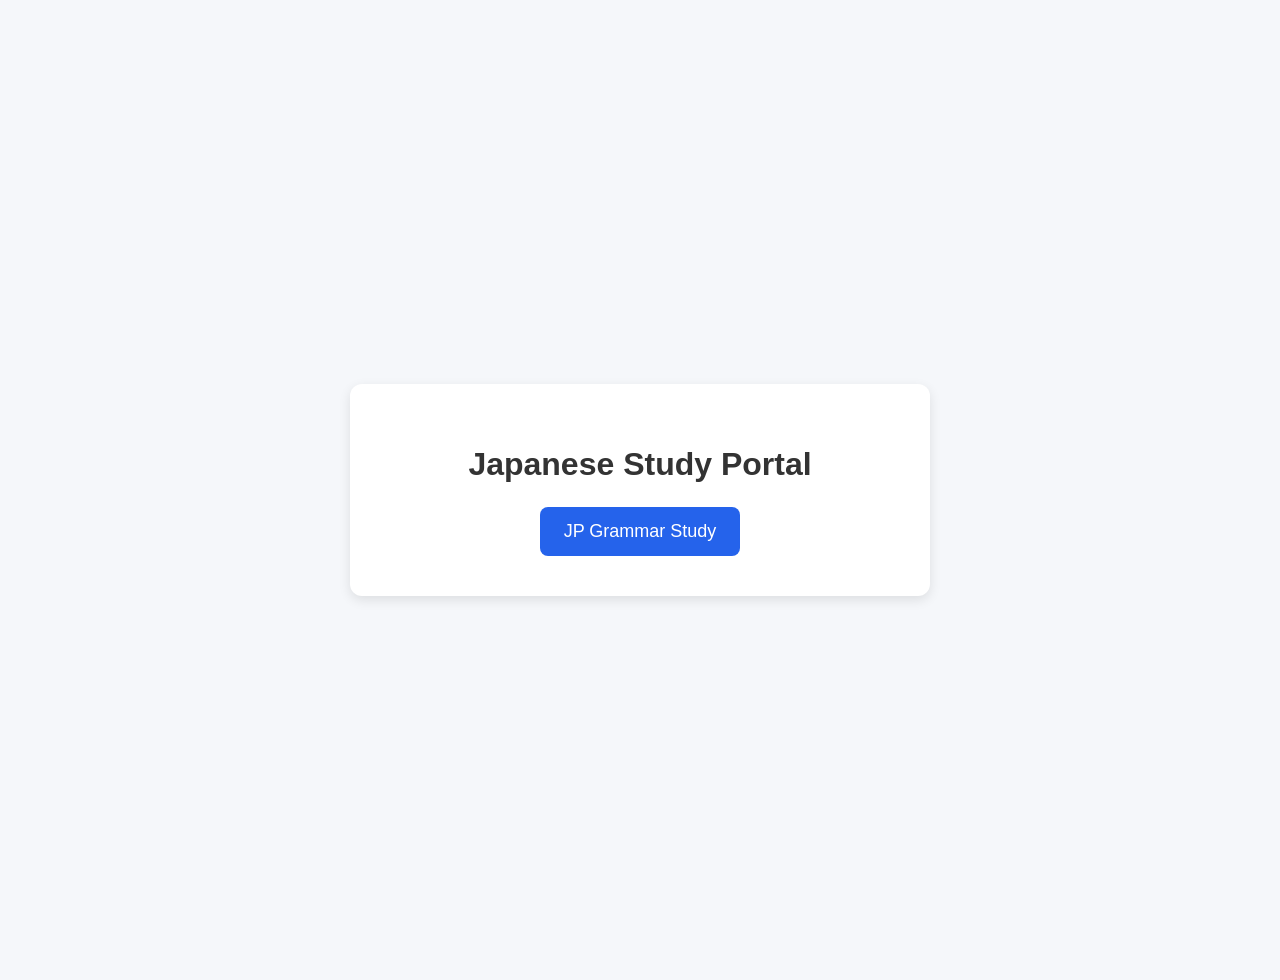
==== index.html @ 327e2c9b "Initital commit" ====
<!DOCTYPE html>
<html lang="ja">
<head>
  <meta charset="UTF-8" />
  <meta name="viewport" content="width=device-width, initial-scale=1.0" />
  <title>Static Site Home</title>

  <style>
    body {
      font-family: Arial, sans-serif;
      background: #f5f7fa;
      margin: 0;
      padding: 40px;
      display: flex;
      justify-content: center;
      align-items: center;
      min-height: 100vh;
    }

    .container {
      background: white;
      padding: 40px;
      border-radius: 12px;
      box-shadow: 0 4px 12px rgba(0,0,0,0.1);
      text-align: center;
      width: 100%;
      max-width: 500px;
    }

    h1 {
      margin-bottom: 24px;
      color: #333;
    }

    a {
      display: inline-block;
      padding: 14px 24px;
      background: #2563eb;
      color: white;
      text-decoration: none;
      border-radius: 8px;
      font-size: 18px;
      transition: background 0.2s ease;
    }

    a:hover {
      background: #1d4ed8;
    }
  </style>
</head>
<body>
  <div class="container">
    <h1>Japanese Study Portal</h1>

    <a href="./JP_Study/jp_grammar_v1.html">
      JP Grammar Study
    </a>
  </div>
</body>
</html>
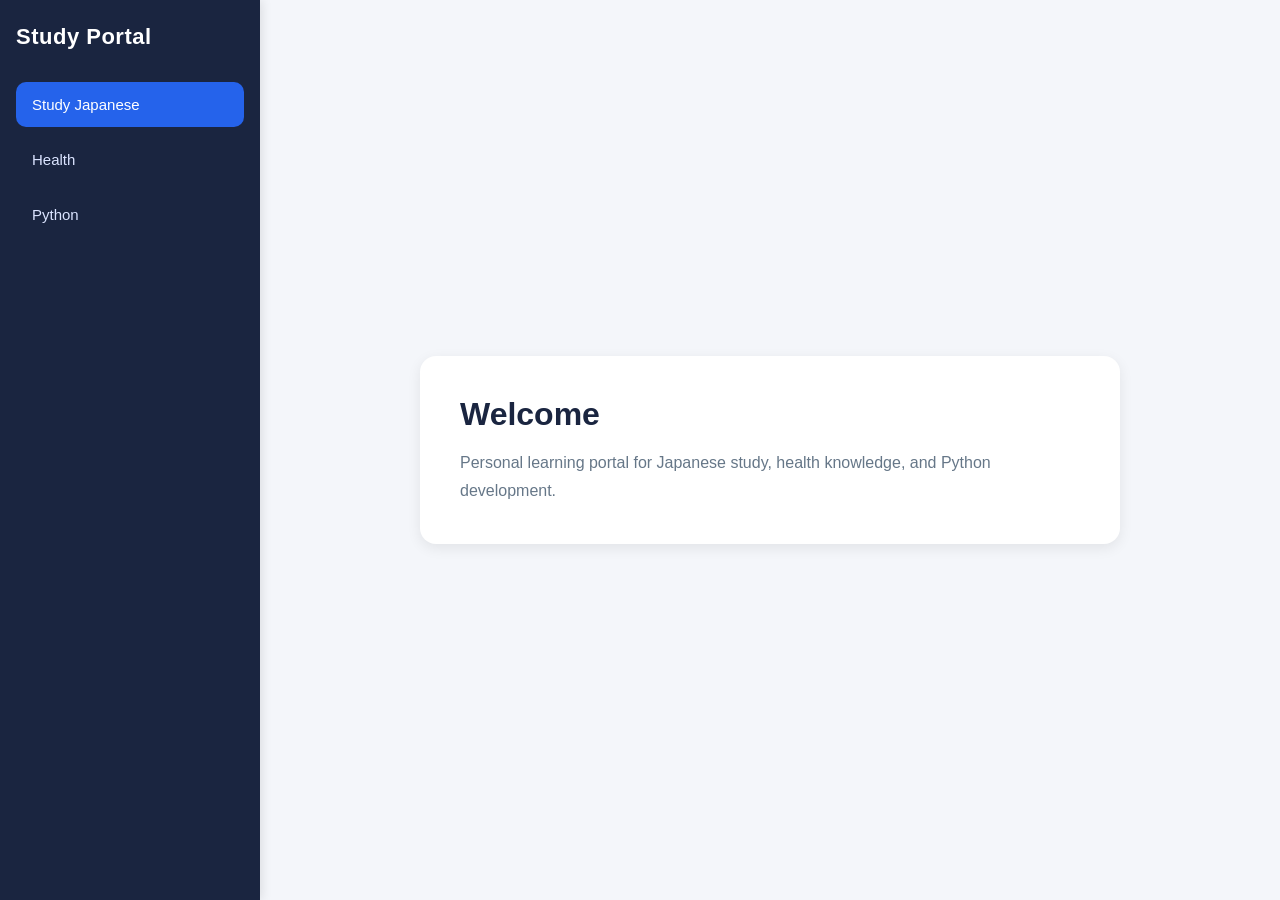
==== commit 6d026f87: "add left menu" ====
--- a/index.html
+++ b/index.html
@@ -1,60 +1,202 @@
 <!DOCTYPE html>
-<html lang="ja">
+<html lang="en">
 <head>
   <meta charset="UTF-8" />
   <meta name="viewport" content="width=device-width, initial-scale=1.0" />
-  <title>Static Site Home</title>
+
+  <meta name="theme-color" content="#1a2540">
+
+  <title>Study Portal</title>
 
   <style>
-    body {
+    *{
+      margin:0;
+      padding:0;
+      box-sizing:border-box;
+    }
+
+    body{
       font-family: Arial, sans-serif;
-      background: #f5f7fa;
-      margin: 0;
-      padding: 40px;
-      display: flex;
-      justify-content: center;
-      align-items: center;
-      min-height: 100vh;
-    }
-
-    .container {
-      background: white;
-      padding: 40px;
-      border-radius: 12px;
-      box-shadow: 0 4px 12px rgba(0,0,0,0.1);
-      text-align: center;
-      width: 100%;
-      max-width: 500px;
-    }
-
-    h1 {
-      margin-bottom: 24px;
-      color: #333;
-    }
-
-    a {
-      display: inline-block;
-      padding: 14px 24px;
-      background: #2563eb;
-      color: white;
-      text-decoration: none;
-      border-radius: 8px;
-      font-size: 18px;
-      transition: background 0.2s ease;
-    }
-
-    a:hover {
-      background: #1d4ed8;
+      background:#f4f6fa;
+      color:#1a1a28;
+      min-height:100vh;
+    }
+
+    .layout{
+      display:flex;
+      min-height:100vh;
+    }
+
+    /* Sidebar */
+    .sidebar{
+      width:260px;
+      background:#1a2540;
+      color:white;
+      padding:24px 16px;
+      box-shadow:2px 0 10px rgba(0,0,0,0.1);
+    }
+
+    .logo{
+      font-size:22px;
+      font-weight:bold;
+      margin-bottom:32px;
+      letter-spacing:0.5px;
+    }
+
+    .menu{
+      display:flex;
+      flex-direction:column;
+      gap:10px;
+    }
+
+    .menu a{
+      text-decoration:none;
+      color:#dbe4ff;
+      padding:14px 16px;
+      border-radius:10px;
+      transition:all 0.2s ease;
+      font-size:15px;
+      font-weight:500;
+    }
+
+    .menu a:hover{
+      background:rgba(255,255,255,0.1);
+      color:white;
+      transform:translateX(4px);
+    }
+
+    .menu a.active{
+      background:#2563eb;
+      color:white;
+    }
+
+    /* Content */
+    .content{
+      flex:1;
+      padding:40px;
+      display:flex;
+      align-items:center;
+      justify-content:center;
+    }
+
+    .welcome-card{
+      background:white;
+      padding:40px;
+      border-radius:16px;
+      box-shadow:0 4px 14px rgba(0,0,0,0.08);
+      width:100%;
+      max-width:700px;
+    }
+
+    .welcome-card h1{
+      font-size:32px;
+      margin-bottom:16px;
+      color:#1a2540;
+    }
+
+    .welcome-card p{
+      color:#667788;
+      line-height:1.7;
+      font-size:16px;
+    }
+
+    /* Mobile */
+    @media(max-width:768px){
+
+      .layout{
+        flex-direction:column;
+      }
+
+      .sidebar{
+        width:100%;
+        padding:16px;
+      }
+
+      .logo{
+        margin-bottom:18px;
+        font-size:20px;
+      }
+
+      .menu{
+        flex-direction:row;
+        overflow-x:auto;
+        gap:8px;
+      }
+
+      .menu a{
+        white-space:nowrap;
+        padding:12px 14px;
+        font-size:14px;
+      }
+
+      .content{
+        padding:20px;
+      }
+
+      .welcome-card{
+        padding:24px;
+      }
+
+      .welcome-card h1{
+        font-size:24px;
+      }
+
+      .welcome-card p{
+        font-size:14px;
+      }
     }
   </style>
 </head>
+
 <body>
-  <div class="container">
-    <h1>Japanese Study Portal</h1>
-
-    <a href="./JP_Study/jp_grammar_v1.html">
-      JP Grammar Study
-    </a>
+
+  <div class="layout">
+
+    <!-- Sidebar -->
+    <aside class="sidebar">
+
+      <div class="logo">
+        Study Portal
+      </div>
+
+      <nav class="menu">
+
+        <a
+          href="./JP_Study/jp_grammar_v1.html"
+          class="active"
+        >
+          Study Japanese
+        </a>
+
+        <a href="#">
+          Health
+        </a>
+
+        <a href="#">
+          Python
+        </a>
+
+      </nav>
+
+    </aside>
+
+    <!-- Main content -->
+    <main class="content">
+
+      <div class="welcome-card">
+
+        <h1>Welcome</h1>
+
+        <p>
+          Personal learning portal for Japanese study,
+          health knowledge, and Python development.
+        </p>
+
+      </div>
+
+    </main>
+
   </div>
+
 </body>
 </html>
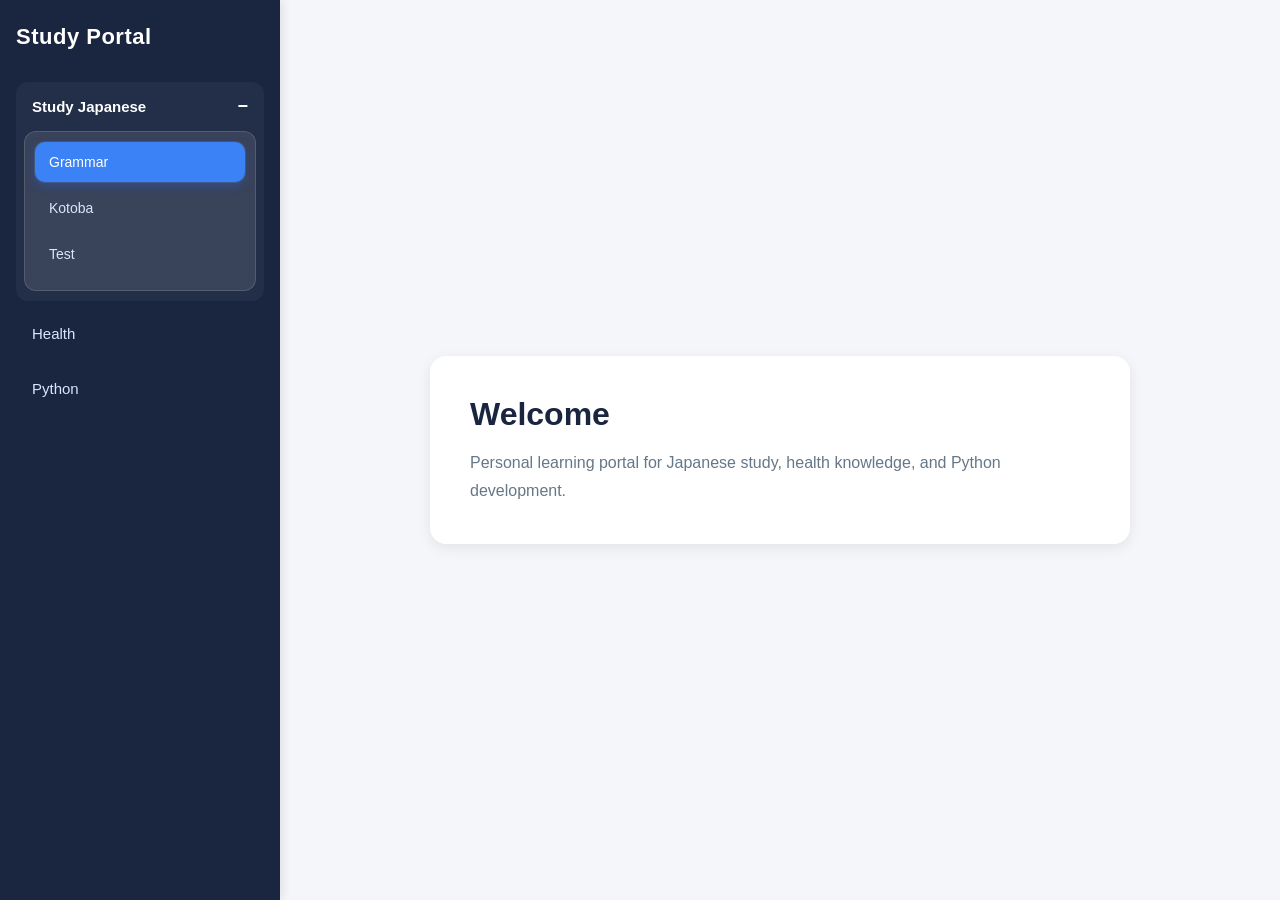
==== commit 43ce5433: "Customize menu" ====
--- a/index.html
+++ b/index.html
@@ -29,7 +29,7 @@
 
     /* Sidebar */
     .sidebar{
-      width:260px;
+      width:280px;
       background:#1a2540;
       color:white;
       padding:24px 16px;
@@ -49,34 +49,108 @@
       gap:10px;
     }
 
-    .menu a{
+    /* Parent menu */
+    .menu-group{
+      border-radius:12px;
+      overflow:hidden;
+      background:rgba(255,255,255,0.04);
+    }
+
+    .menu-toggle{
+      width:100%;
+      border:none;
+      background:none;
+      color:#ffffff;
+      cursor:pointer;
+
+      display:flex;
+      justify-content:space-between;
+      align-items:center;
+
+      padding:14px 16px;
+      font-size:15px;
+      font-weight:600;
+
+      transition:0.2s ease;
+    }
+
+    .menu-toggle:hover{
+      background:rgba(255,255,255,0.08);
+    }
+
+    .toggle-icon{
+      font-size:18px;
+      font-weight:bold;
+    }
+
+    /* Sub menu */
+    .submenu{
+        display:block;
+
+        padding:10px;
+        margin:0 8px 10px;
+        background:rgba(255,255,255,0.10);
+        border:1px solid rgba(255,255,255,0.14);
+        border-radius:12px;
+        backdrop-filter:blur(4px);
+    }
+
+    .submenu a{
+      display:block;
       text-decoration:none;
       color:#dbe4ff;
+
+      padding:12px 14px;
+      border-radius:10px;
+
+      font-size:14px;
+      margin-bottom:6px;
+
+      transition:all 0.2s ease;
+    }
+
+    .submenu a:hover{
+      background:rgba(255,255,255,0.08);
+      color:white;
+      transform:translateX(4px);
+    }
+
+    .submenu a.active{
+        background:#3b82f6;
+        color:white;
+
+        box-shadow:
+            0 0 0 1px rgba(255,255,255,0.08),
+            0 4px 10px rgba(37,99,235,0.35);
+    }
+
+    /* Other menu */
+    .menu-link{
+      text-decoration:none;
+      color:#dbe4ff;
+
       padding:14px 16px;
       border-radius:10px;
-      transition:all 0.2s ease;
+
       font-size:15px;
       font-weight:500;
-    }
-
-    .menu a:hover{
-      background:rgba(255,255,255,0.1);
+
+      transition:all 0.2s ease;
+    }
+
+    .menu-link:hover{
+      background:rgba(255,255,255,0.08);
       color:white;
       transform:translateX(4px);
-    }
-
-    .menu a.active{
-      background:#2563eb;
-      color:white;
     }
 
     /* Content */
     .content{
       flex:1;
+      display:flex;
+      justify-content:center;
+      align-items:center;
       padding:40px;
-      display:flex;
-      align-items:center;
-      justify-content:center;
     }
 
     .welcome-card{
@@ -117,18 +191,6 @@
         font-size:20px;
       }
 
-      .menu{
-        flex-direction:row;
-        overflow-x:auto;
-        gap:8px;
-      }
-
-      .menu a{
-        white-space:nowrap;
-        padding:12px 14px;
-        font-size:14px;
-      }
-
       .content{
         padding:20px;
       }
@@ -161,18 +223,57 @@
 
       <nav class="menu">
 
-        <a
-          href="./JP_Study/jp_grammar_v1.html"
-          class="active"
-        >
-          Study Japanese
-        </a>
-
-        <a href="#">
+        <!-- Study Japanese -->
+        <div class="menu-group">
+
+          <button
+            class="menu-toggle"
+            onclick="toggleJapaneseMenu()"
+          >
+            <span>Study Japanese</span>
+
+            <span
+              class="toggle-icon"
+              id="jpToggleIcon"
+            >
+              −
+            </span>
+          </button>
+
+          <div
+            class="submenu"
+            id="jpSubmenu"
+          >
+
+            <a
+              href="./JP_Study/jp_grammar_v1.html"
+              class="active"
+            >
+              Grammar
+            </a>
+
+            <a
+              href="./JP_Study/jp_kotoba_v1.html"
+            >
+              Kotoba
+            </a>
+
+            <a
+              href="./JP_Study/jp_test_v1.html"
+            >
+              Test
+            </a>
+
+          </div>
+
+        </div>
+
+        <!-- Other -->
+        <a href="#" class="menu-link">
           Health
         </a>
 
-        <a href="#">
+        <a href="#" class="menu-link">
           Python
         </a>
 
@@ -198,5 +299,23 @@
 
   </div>
 
+  <script>
+
+    function toggleJapaneseMenu(){
+
+      const submenu = document.getElementById("jpSubmenu");
+      const icon = document.getElementById("jpToggleIcon");
+
+      if(submenu.style.display === "none"){
+        submenu.style.display = "block";
+        icon.textContent = "−";
+      }else{
+        submenu.style.display = "none";
+        icon.textContent = "+";
+      }
+    }
+
+  </script>
+
 </body>
 </html>
